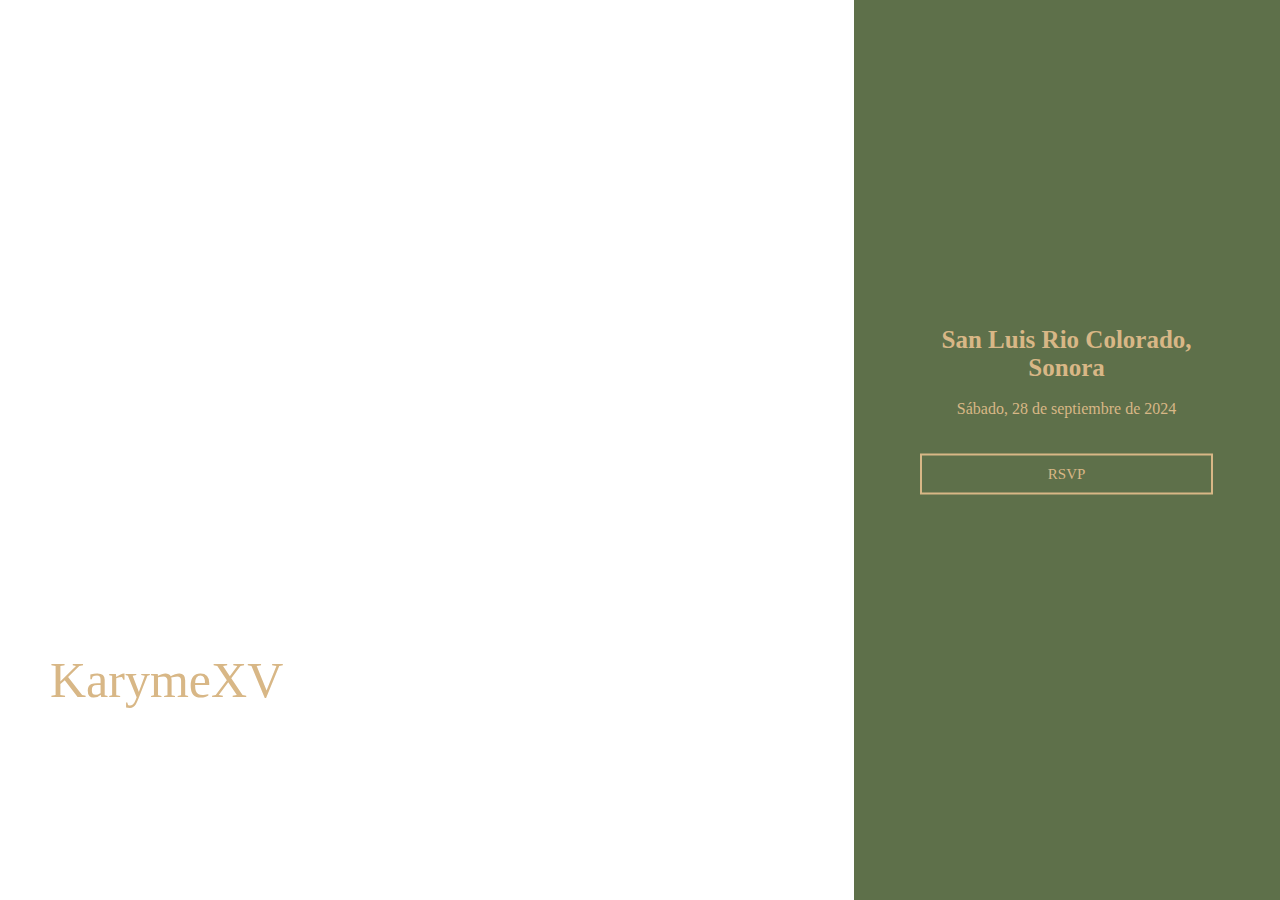
==== index.html @ 64837472 "Add files via upload" ====
<!DOCTYPE html>
<html lang="es">
    <head>
        <meta name="viewport" content="width-device-width, initial-scale=1.0, maximum-scale=1">
        <link rel="stylesheet" href="main.css">
        <link rel="stylesheet" href="mobile.css">
        <title>
            Karyme's XV
        </title>
    </head>
    <body>
        <div class="front_img">
            <p class="title">KarymeXV</p>
        </div>
        
        <div class="rsvp_back">
            <div class="rsvp_info">
                <p class="city_state" >
                    San Luis Rio Colorado, Sonora
                </p>
                <br>    
                <p class="date">
                    Sábado, 28 de septiembre de 2024
                </p>
                <br>
                <p id="countdown" class="countdown"></p>
                <br>
                <div class="reservation">
                    <button class="rsvp_button" onclick="showRSVPDialog()">RSVP</button>
                </div>
            </div>
        </div>

        <dialog class="dialog" id="rsvp_pop">
            <div class="wrapper">
                <h2 class="register_h" style="color: #7c8e76;">Registrate!</h2>
                <form class="form" id="form" action="https://api.web3forms.com/submit" method="POST">
                    <input type="hidden" name="redirect" value="http://127.0.0.1:5500/thankyou.html">
                    <input type="hidden" name="access_key" value="1d6cd015-b6b8-4277-89be-9d97a9cead0d">
                    <input type="text" name="your-name" placeholder="Nombre y Apellido">
                    <input type="text" name="num-people" placeholder="Numero de personas">
                    <input type="text" name="your-number" placeholder="Numero de telefono">
                    <input type="submit" value="Registrar" id="submit" class="submit">
                    <button class="cancel_button" onclick="closeRSVPDialog()" type="button">Cancelar</button>
                </form>
            </div>
            
        </dialog>
        <script src="rsvp.js"></script>
        <script>
            window.onload = function() {
                // Reset the form fields when the page loads
                document.getElementById("form").reset();
            };
        </script>
        <script>
            var countDownDate = new Date("Sep 28, 2024 00:00:00").getTime();

            // Update the count down every 1 second
            var x = setInterval(function() {

                // Get today's date and time
                var now = new Date().getTime();

                // Find the distance between now and the count down date
                var distance = countDownDate - now;

                // Time calculations for days, hours, minutes and seconds
                var days = Math.floor(distance / (1000 * 60 * 60 * 24));
                var hours = Math.floor((distance % (1000 * 60 * 60 * 24)) / (1000 * 60 * 60));
                var minutes = Math.floor((distance % (1000 * 60 * 60)) / (1000 * 60));
                var seconds = Math.floor((distance % (1000 * 60)) / 1000);

                // Display the result in the element with id="demo"
                document.getElementById("countdown").innerHTML = days + " dias " + hours + " horas "
                + minutes + " minutos " + seconds + " segundos ";

                // If the count down is finished, write some text
                if (distance < 0) {
                    clearInterval(x);
                    document.getElementById("countdown").innerHTML = "EXPIRED";
                }
            }, 1000);
        </script>
    </body>
</html>
---- main.css ----
section{
    height: 100vh;
}
.front_img{
    background-image: url(/images/Finished\ Product-087.jpg);
    background-repeat: no-repeat;
    background-size: 100% 100%;
    width:66.7%;
    height: 100%;
    float: left; 
}
.title{
    font-size: 50px;
    margin: 50px;
    color: #d8b786;
    top: 70%;
    position: absolute;
    -ms-transform: translateY(-50%);
    transform: translateY(-50%);
}



.city_state {
    font-size: 25px;
    font-weight: bold;
    color:#d8b786;
    padding-right: 20px;
    text-align: center;
}
.date{
    height: auto;
    color:#d8b786;
    padding-right: 20px;
    text-align: center;
}
.countdown{
    text-align: center;
    color: #d8b786;
    padding-right: 20px;
}

.reservation{
    text-align: center;
    padding-right: 20px;
}

.rsvp_button{
    font-family: didot, serif;
    height: auto;
    background-color: transparent;
    border: 2px solid #d8b786;
    color: #d8b786;
    padding: 10px;
    position: relative;
    top: 50%;
    cursor: pointer;
    font-size: 15px;
    width: 90%;

}
.rsvp_button:hover{
    background-color: #d8b786;
    color: #5e704a;
}
.rsvp_back{
    background-image: url(/images/olive_2.jpg);
    background-repeat: no-repeat;
    background-size: 100% 100%;
    width: 33.3%;
    height: 100%;
    float: right;
}
.rsvp_info{
    margin: 50px;
    position: absolute;
    top: 40%;
    -ms-transform: translateY(-50%);
    transform: translateY(-50%);
    width: 27%;
}

html,body{
    width: 100%;
    height: 100%;
    margin: 0px;
    padding: 0px;
    overflow-x: hidden;
    font-family: didot,serif;
}

.wrapper{
    margin: auto;
    width: 60%;
    padding: 10px;
    border: 3px solid burlywood;
    border-radius: 10px;
    background-color: #d8b786;
    position: relative;
}

h2{
    margin: 10px;
    font-size: 24px;
}
input{
    font-family: didot,sarif;
    width: 90%;
    padding: 10px;
    margin-bottom: 10px;
    margin-right: 10px;
    background-color: rgb(233, 233, 201);
    border: 2px solid #7c8e76;

}
.submit{
    width: 96%;
    background-color: transparent;
    cursor: pointer;
    border: 2px solid #7c8e76;
    color: #7c8e76;
}
.submit:hover{
    background-color: #7c8e76;
    color: #d8b786;

}
.dialog{
    background-color: transparent;
    border: 0px;
    margin: auto;
    position: absolute;
    top: 50%;
    left: 50%;
    transform: translate(-50%,-50%);
}

.cancel_button{
    font-family: didot,serif;
    width: 25%;
    background-color: transparent;
    cursor: pointer;
    border: 2px solid #7c8e76;
    color: #7c8e76;
}
.cancel_button:hover{
    background-color: #7c8e76;
    color: #d8b786;
}
---- mobile.css ----
*{
    margin: 0;
    padding: 0;
}
@media screen and (max-width: 550px) and (min-width: 320px) { /*phones*/
    html,body {
        width: 100%;
        height: 100%;
        margin: 0;
        padding: 0;
        overflow: hidden;
     }

    .front_img{
        background-image: url(/images/Finished\ Product-061.jpg);
        background-size: 100% 100%;
        width: 100%;
        height: 60%;
    }

    .title{
        margin-left: 5%;
        padding: 0;
        font-size: xx-large;
        top: 42%;
    }
    .rsvp_back{
        width:100%;
        top: 40%;
        height: 100%;

    }
    .rsvp_info{
        margin: 0;
        padding: 0;
        overflow: hidden;
        width: 100%;
        top: 80%;
    }

    .city_state{
        margin: 0;
        padding: 0;
    }
    .date{
        margin:0;
        padding: 0;
    }
    .countdown{
        margin: 0;
        padding:0;
    }
    .reservation{
        margin:0;
        padding: 0;
    }
    .dialog{
        width: 100%;
        height: 100%;
        margin: 0;
        padding: 0;
        overflow: hidden; 
    }
    .wrapper{
        top: 35%;
        
    }
    .form{
        font-size: 25px;
    }
    
    .rsvp_button{
        font-family: didot, serif;
        height: auto;
        background-color: transparent;
        border: 2px solid #d8b786;
        color: #d8b786;
        padding: 10px;
        position: relative;
        top: 50%;
        cursor: pointer;
        font-size: 15px;
        width: 90%;
    }
    
}

@media screen and (max-width: 1024px) and (min-width: 551px) and (min-height: 540px) { /*Tablets_Portrait*/
    html,body {
        width: 100%;
        height: 100%;
        margin: 0;
        padding: 0;
        overflow: hidden;
     }

    .front_img{
        background-image: url(/images/Finished\ Product-064.jpg);
        background-size: 100% 100%;
        width: 100%;
        height: 60%;
    }

    .title{
        margin-left: 5%;
        padding: 0;
        font-size: xx-large;
        top: 42%;
    }
    .rsvp_back{
        width:100%;
        top: 40%;
        height: 100%;

    }
    .rsvp_info{
        margin: 0;
        padding: 0;
        overflow: hidden;
        width: 100%;
        top: 80%;
    }

    .city_state{
        margin: 0;
        padding: 0;
    }
    .date{
        margin:0;
        padding: 0;
    }
    .countdown{
        margin: 0;
        padding:0;
    }
    .reservation{
        margin:0;
        padding: 0;
    }
    .dialog{
        width: 100%;
        height: 100%;
        margin: 0;
        padding: 0;
        overflow: hidden; 
    }
    .wrapper{
        top: 35%;
        
    }
    .form{
        font-size: 25px;
    }
    
    .rsvp_button{
        font-family: didot, serif;
        height: auto;
        background-color: transparent;
        border: 2px solid #d8b786;
        color: #d8b786;
        padding: 10px;
        position: relative;
        top: 50%;
        cursor: pointer;
        font-size: 15px;
        width: 90%;
    }
}
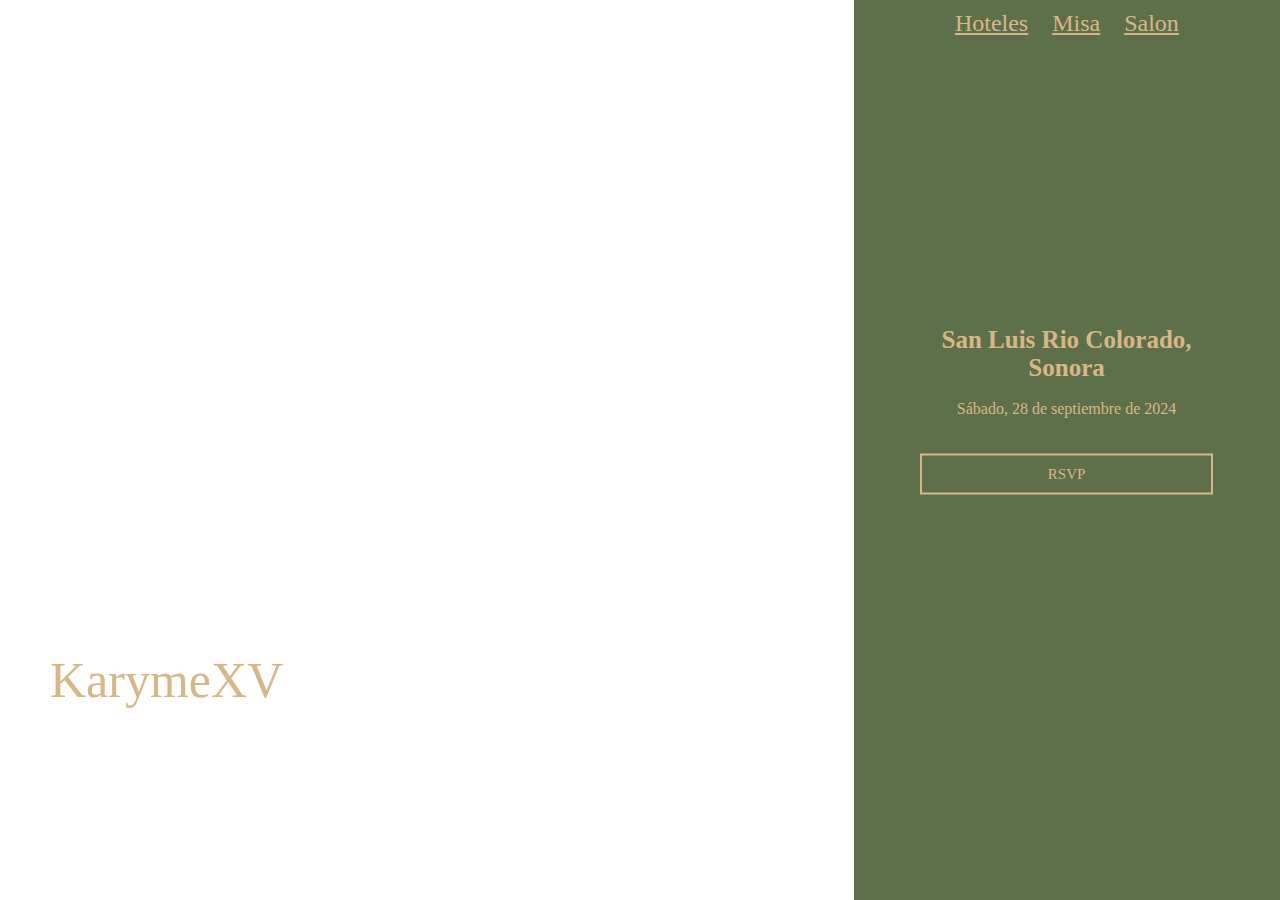
==== commit af0a451f: "Add files via upload" ====
--- a/index.html
+++ b/index.html
@@ -14,6 +14,11 @@
         </div>
         
         <div class="rsvp_back">
+            <div class="hyperlinks">
+                <a href="Hotels.html" style="text-decoration: underline;">Hoteles</a>
+                <a href="misa.html" style="text-decoration: underline;">Misa</a>
+                <a href="salon.html" style="text-decoration: underline;">Salon</a>
+            </div>
             <div class="rsvp_info">
                 <p class="city_state" >
                     San Luis Rio Colorado, Sonora
--- a/main.css
+++ b/main.css
@@ -2,7 +2,7 @@
     height: 100vh;
 }
 .front_img{
-    background-image: url(/images/Finished\ Product-087.jpg);
+    background-image: url(/images/FinishedProduct087.jpg);
     background-repeat: no-repeat;
     background-size: 100% 100%;
     width:66.7%;
@@ -147,9 +147,18 @@
     background-color: #7c8e76;
     color: #d8b786;
 }
+.hyperlinks{
+    text-align: center;
+    padding: 10px;
+    font-family: didot,serif;
+}
+.hyperlinks a{
+    color: #d8b786;
+    padding: 10px;
+    font-size: x-large;
+}
 
 
 
 
 
-
--- a/mobile.css
+++ b/mobile.css
@@ -2,7 +2,7 @@
     margin: 0;
     padding: 0;
 }
-@media screen and (max-width: 550px) and (min-width: 320px) { /*phones*/
+@media screen and (max-width: 550px) and (min-width: 320px) { /*phones_portrait*/
     html,body {
         width: 100%;
         height: 100%;
@@ -84,8 +84,451 @@
     }
     
 }
-
-@media screen and (max-width: 1024px) and (min-width: 551px) and (min-height: 540px) { /*Tablets_Portrait*/
+@media screen and (max-width: 935px) and (min-width: 660px) and (min-height: 343px) and (max-height: 435px)/* Phones_Landscape(normal) */ {
+    section{
+        height: 100vh;
+    }
+    .front_img{
+        background-image: url(/images/FinishedProduct087.jpg);
+        background-repeat: no-repeat;
+        background-size: 100% 100%;
+        width:66.7%;
+        height: 100%;
+        float: left; 
+    }
+    .title{
+        margin:0;
+        padding-left: 5%;
+        top: 85%
+        
+    }
+    
+    
+    .city_state {
+        margin: 0;
+        padding: 0;
+    }
+    .date{
+        margin: 0;
+        padding: 0;
+    }
+    .countdown{
+        margin: 0;
+        padding: 0;
+    }
+    
+    .reservation{
+        margin: 0;
+        padding: 0;
+    }
+    
+    .rsvp_button{
+        font-family: didot, serif;
+        height: auto;
+        background-color: transparent;
+        border: 2px solid #d8b786;
+        color: #d8b786;
+        padding: 10px;
+        position: relative;
+        top: 50%;
+        cursor: pointer;
+        font-size: 15px;
+        width: 90%;
+    
+    }
+    .rsvp_button:hover{
+        background-color: #d8b786;
+        color: #5e704a;
+    }
+    .rsvp_back{
+        background-image: url(/images/olive_2.jpg);
+        background-repeat: no-repeat;
+        background-size: 100% 100%;
+        width: 33.3%;
+        height: 100%;
+        float: right;
+    }
+    .rsvp_info{
+        margin: 0;
+        padding: 0;
+        overflow: hidden;
+        top: 50%;
+        left: 70%;
+    }
+    
+    html,body{
+        width: 100%;
+        height: 100%;
+        margin: 0px;
+        padding: 0px;
+        overflow-x: hidden;
+        font-family: didot,serif;
+    }
+    
+    .wrapper{
+        margin: auto;
+        width: 60%;
+        padding: 10px;
+        border: 3px solid burlywood;
+        border-radius: 10px;
+        background-color: #d8b786;
+        position: relative;
+    }
+    
+    h2{
+        margin: 10px;
+        font-size: 24px;
+    }
+    input{
+        font-family: didot,sarif;
+        width: 90%;
+        padding: 10px;
+        margin-bottom: 10px;
+        margin-right: 10px;
+        background-color: rgb(233, 233, 201);
+        border: 2px solid #7c8e76;
+    
+    }
+    .submit{
+        width: 96%;
+        background-color: transparent;
+        cursor: pointer;
+        border: 2px solid #7c8e76;
+        color: #7c8e76;
+    }
+    .submit:hover{
+        background-color: #7c8e76;
+        color: #d8b786;
+    
+    }
+    .dialog{
+        margin: 0;
+        padding: 0;
+    }
+    
+    .cancel_button{
+        font-family: didot,serif;
+        width: 25%;
+        background-color: transparent;
+        cursor: pointer;
+        border: 2px solid #7c8e76;
+        color: #7c8e76;
+    }
+    .cancel_button:hover{
+        background-color: #7c8e76;
+        color: #d8b786;
+    }
+    .hyperlinks{
+        padding: 5px;
+    }
+
+    .hyperlinks a{
+        font-size:medium;
+    }
+}
+
+@media screen and (max-width: 658px) and (min-width: 560px) and (min-height: 260px) and (max-height: 342px) /* Phones_Landscape(small) */ {
+    section{
+        height: 100vh;
+    }
+    .front_img{
+        background-image: url(/images/FinishedProduct087.jpg);
+        background-repeat: no-repeat;
+        background-size: 100% 100%;
+        width:66.7%;
+        height: 100%;
+        float: left; 
+    }
+    .title{
+        margin:0;
+        padding-left: 5%;
+        top: 85%
+        
+    }
+    
+    
+    .city_state {
+        margin: 0;
+        padding: 0;
+        font-size: 15px;
+    }
+    .date{
+        margin: 0;
+        padding: 0;
+    }
+    .countdown{
+        margin: 0;
+        padding: 0;
+    }
+    
+    .reservation{
+        margin: 0;
+        padding: 0;
+    }
+    
+    .rsvp_button{
+        font-family: didot, serif;
+        height: auto;
+        background-color: transparent;
+        border: 2px solid #d8b786;
+        color: #d8b786;
+        padding: 10px;
+        position: relative;
+        top: 50%;
+        cursor: pointer;
+        font-size: 15px;
+        width: 90%;
+    
+    }
+    .rsvp_button:hover{
+        background-color: #d8b786;
+        color: #5e704a;
+    }
+    .rsvp_back{
+        background-image: url(/images/olive_2.jpg);
+        background-repeat: no-repeat;
+        background-size: 100% 100%;
+        width: 33.3%;
+        height: 100%;
+        float: right;
+    }
+    .rsvp_info{
+        margin: 0;
+        padding: 0;
+        overflow: hidden;
+        top: 50%;
+        left: 70%;
+        
+        
+    }
+    
+    html,body{
+        width: 100%;
+        height: 100%;
+        margin: 0px;
+        padding: 0px;
+        overflow-x: hidden;
+        font-family: didot,serif;
+    }
+    
+    .wrapper{
+        margin: auto;
+        width: 60%;
+        padding: 10px;
+        border: 3px solid burlywood;
+        border-radius: 10px;
+        background-color: #d8b786;
+        position: relative;
+    }
+    
+    .form{
+        margin: 0;
+        padding: 0;
+        overflow: hidden;
+        height: 100%;
+        width: 100%;
+    }
+
+    h2{
+        margin: 0;
+        font-size: 15px;
+    }
+    input{
+        font-family: didot,sarif;
+        width: 90%;
+        padding: 5px;
+        margin-bottom: 5px;
+        margin-right: 5px;
+        background-color: rgb(233, 233, 201);
+        border: 2px solid #7c8e76;
+        font-size: small;
+    
+    }
+    .submit{
+        width: 96%;
+        background-color: transparent;
+        cursor: pointer;
+        border: 2px solid #7c8e76;
+        color: #7c8e76;
+    }
+    .submit:hover{
+        background-color: #7c8e76;
+        color: #d8b786;
+    
+    }
+    .dialog{
+        width: 50%;
+        height: 100%;
+        margin: 0;
+        padding: 0;
+    }
+    
+    .cancel_button{
+        font-family: didot,serif;
+        width: 30%;
+        background-color: transparent;
+        cursor: pointer;
+        border: 2px solid #7c8e76;
+        color: #7c8e76;
+    }
+    .cancel_button:hover{
+        background-color: #7c8e76;
+        color: #d8b786;
+    }
+}
+
+@media screen and (max-width: 751px) and (min-width: 750px) and (min-height: 307px) and (max-height: 308px) /* Phones_Landscape(small_Iphone) */ {
+    section{
+        height: 100vh;
+    }
+    .front_img{
+        background-image: url(/images/FinishedProduct087.jpg);
+        background-repeat: no-repeat;
+        background-size: 100% 100%;
+        width:66.7%;
+        height: 100%;
+        float: left; 
+    }
+    .title{
+        margin:0;
+        padding-left: 5%;
+        top: 85%
+        
+    }
+    
+    
+    .city_state {
+        margin: 0;
+        padding: 0;
+        font-size: 15px;
+    }
+    .date{
+        margin: 0;
+        padding: 0;
+    }
+    .countdown{
+        margin: 0;
+        padding: 0;
+    }
+    
+    .reservation{
+        margin: 0;
+        padding: 0;
+    }
+    
+    .rsvp_button{
+        font-family: didot, serif;
+        height: auto;
+        background-color: transparent;
+        border: 2px solid #d8b786;
+        color: #d8b786;
+        padding: 10px;
+        position: relative;
+        top: 50%;
+        cursor: pointer;
+        font-size: 15px;
+        width: 90%;
+    
+    }
+    .rsvp_button:hover{
+        background-color: #d8b786;
+        color: #5e704a;
+    }
+    .rsvp_back{
+        background-image: url(/images/olive_2.jpg);
+        background-repeat: no-repeat;
+        background-size: 100% 100%;
+        width: 33.3%;
+        height: 100%;
+        float: right;
+    }
+    .rsvp_info{
+        margin: 0;
+        padding: 0;
+        overflow: hidden;
+        top: 50%;
+        left: 70%;
+        
+        
+    }
+    
+    html,body{
+        width: 100%;
+        height: 100%;
+        margin: 0px;
+        padding: 0px;
+        overflow-x: hidden;
+        font-family: didot,serif;
+    }
+    
+    .wrapper{
+        margin: auto;
+        width: 60%;
+        padding: 10px;
+        border: 3px solid burlywood;
+        border-radius: 10px;
+        background-color: #d8b786;
+        position: relative;
+    }
+    
+    .form{
+        margin: 0;
+        padding: 0;
+        overflow: hidden;
+        height: 100%;
+        width: 100%;
+    }
+
+    h2{
+        margin: 0;
+        font-size: 15px;
+    }
+    input{
+        font-family: didot,sarif;
+        width: 90%;
+        padding: 5px;
+        margin-bottom: 5px;
+        margin-right: 5px;
+        background-color: rgb(233, 233, 201);
+        border: 2px solid #7c8e76;
+        font-size: small;
+    
+    }
+    .submit{
+        width: 96%;
+        background-color: transparent;
+        cursor: pointer;
+        border: 2px solid #7c8e76;
+        color: #7c8e76;
+    }
+    .submit:hover{
+        background-color: #7c8e76;
+        color: #d8b786;
+    
+    }
+    .dialog{
+        width: 50%;
+        height: 100%;
+        margin: 0;
+        padding: 0;
+    }
+    
+    .cancel_button{
+        font-family: didot,serif;
+        width: 30%;
+        background-color: transparent;
+        cursor: pointer;
+        border: 2px solid #7c8e76;
+        color: #7c8e76;
+    }
+    .cancel_button:hover{
+        background-color: #7c8e76;
+        color: #d8b786;
+    }
+}
+
+
+@media screen and (max-width: 1024px) and (min-width: 551px) and (min-height: 540px) and (max-height: 599px) { /*Tablets_Portrait*/
     html,body {
         width: 100%;
         height: 100%;
@@ -167,6 +610,87 @@
     }
 }
 
-
-    
-
+@media screen and (max-width: 1025px) and (min-width: 710px) and (min-height: 1020px) and (max-height: 1400px) { /*Ipads_Portrait*/
+    html,body {
+        width: 100%;
+        height: 100%;
+        margin: 0;
+        padding: 0;
+        overflow: hidden;
+     }
+
+    .front_img{
+        background-image: url(/images/Finished\ Product-064.jpg);
+        background-size: 100% 100%;
+        width: 100%;
+        height: 60%;
+    }
+
+    .title{
+        margin-left: 5%;
+        padding: 0;
+        font-size: xx-large;
+        top: 42%;
+    }
+    .rsvp_back{
+        width:100%;
+        top: 40%;
+        height: 100%;
+
+    }
+    .rsvp_info{
+        margin: 0;
+        padding: 0;
+        overflow: hidden;
+        width: 100%;
+        top: 80%;
+    }
+
+    .city_state{
+        margin: 0;
+        padding: 0;
+    }
+    .date{
+        margin:0;
+        padding: 0;
+    }
+    .countdown{
+        margin: 0;
+        padding:0;
+    }
+    .reservation{
+        margin:0;
+        padding: 0;
+    }
+    .dialog{
+        width: 100%;
+        height: 100%;
+        margin: 0;
+        padding: 0;
+        overflow: hidden; 
+    }
+    .wrapper{
+        top: 35%;
+        
+    }
+    .form{
+        font-size: 25px;
+    }
+    
+    .rsvp_button{
+        font-family: didot, serif;
+        height: auto;
+        background-color: transparent;
+        border: 2px solid #d8b786;
+        color: #d8b786;
+        padding: 10px;
+        position: relative;
+        top: 50%;
+        cursor: pointer;
+        font-size: 15px;
+        width: 90%;
+    }
+}
+
+    
+
